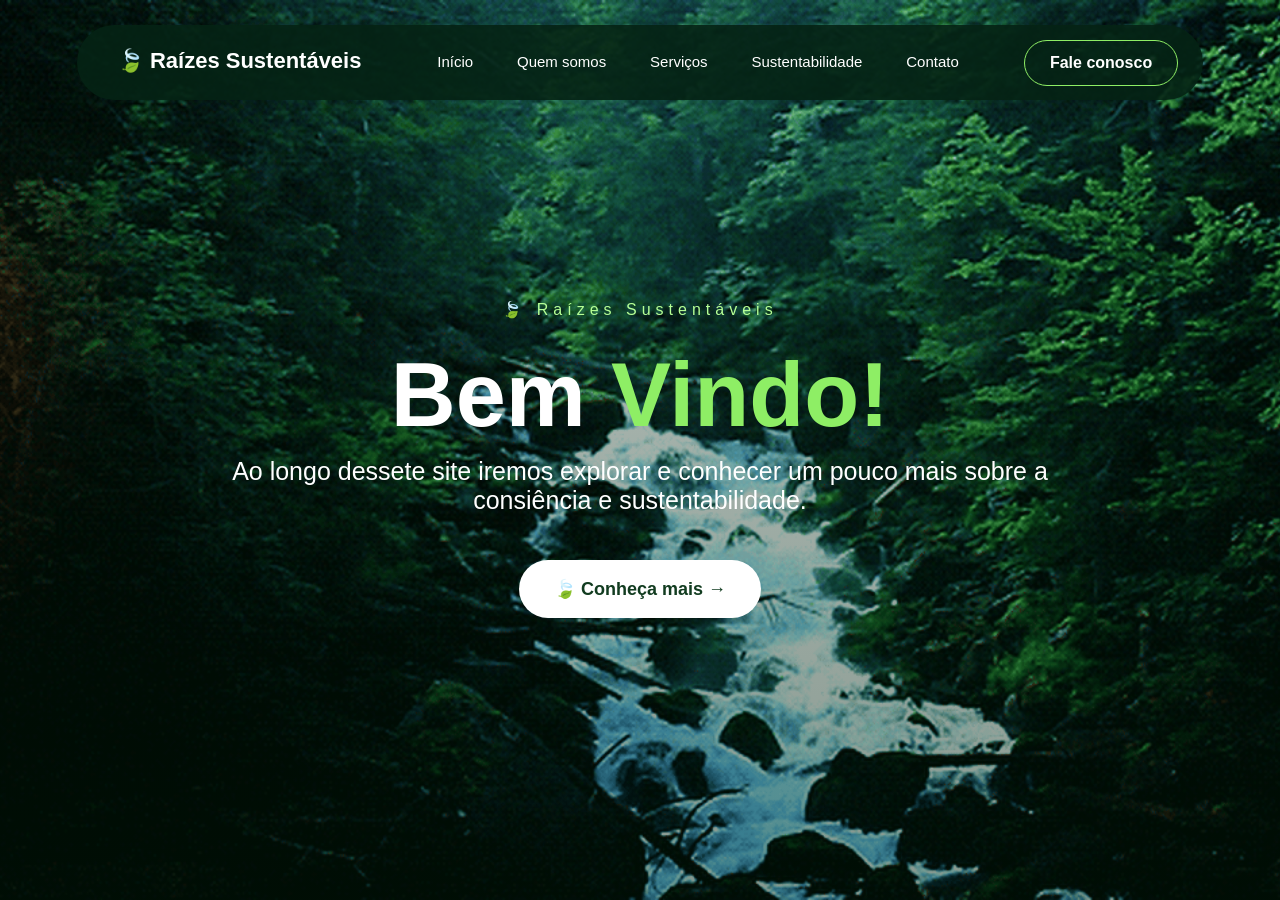
==== index.html @ 427de269 "Add files via upload" ====
<!DOCTYPE html>
<html lang="pt-br">

<head>
    <meta charset="UTF-8">
    <title>Raízes Sustentáveis</title>
    <link rel="stylesheet" href="style.css">
</head>

<body>

    <div class="inicio">

        <div class="menu">

            <div class="logo">
                🍃 Raízes Sustentáveis
            </div>

            <div class="links">
                <a href="#">Início</a>
                <a href="#">Quem somos</a>
                <a href="#">Serviços</a>
                <a href="#">Sustentabilidade</a>
                <a href="#">Contato</a>
            </div>

            <div class="botao-contato">
                <a href="#">Fale conosco</a>
            </div>

        </div>


        <div class="conteudo">

            <p class="nome">🍃 Raízes Sustentáveis</p>

            <h1>
                Bem <span>Vindo!</span>
            </h1>

            <p class="descricao">
                Ao longo dessete site iremos explorar e conhecer um pouco mais sobre a consiência e sustentabilidade.
            </p>

            <a class="botao" href="#">
                🍃 Conheça mais →
            </a>

        </div>

    </div>

</body>

</html>
---- style.css ----
* {
    margin: 0px;
    padding: 0px;
}

body {
    font-family: Arial, sans-serif;
}


/* FUNDO */

.inicio {
    width: 100%;
    height: 900px;

    background-image:
        linear-gradient(
            rgba(0, 30, 10, 0.25),
            rgba(0, 30, 10, 0.45)
        ),
        url("floresta_fundo.gif");

    background-size: cover;
    background-position: center;
}


/* MENU */

.menu {
    position: relative;

    width: 88%;
    height: 75px;

    top: 25px;
    left: 6%;

    background-color: rgba(5, 35, 20, 0.90);

    border-radius: 40px;
}


/* LOGO */

.logo {
    position: absolute;

    left: 40px;
    top: 23px;

    color: white;
    font-size: 22px;
    font-weight: bold;
}


/* LINKS */

.links {
    position: absolute;

    width: 50%;
    left: 32%;
    top: 28px;
}

.links a {
    color: white;

    text-decoration: none;

    margin-right: 7%;

    font-size: 15px;
}

.links a:hover {
    color: #8eee65;
}


/* BOTÃO FALE CONOSCO */

.botao-contato {
    position: absolute;

    right: 25px;
    top: 15px;

    border: 1px solid #8eee65;

    border-radius: 30px;

    padding: 13px 25px;
}

.botao-contato a {
    color: white;

    text-decoration: none;

    font-weight: bold;
}


/* CONTEÚDO PRINCIPAL */

.conteudo {
    position: absolute;

    width: 70%;

    top: 300px;
    left: 15%;

    text-align: center;

    color: white;
}


/* MONTEIRO AMBIENTAL */

.nome {
    font-size: 16px;

    letter-spacing: 5px;

    margin-bottom: 25px;

    color: #b6ff96;
}


/* TÍTULO */

.conteudo h1 {
    font-size: 90px;

    margin-bottom: 10px;
}

.conteudo h1 span {
    color: #8eee65;
}


/* DESCRIÇÃO */

.descricao {
    font-size: 25px;

    margin-bottom: 45px;
}


/* BOTÃO CONHEÇA MAIS */

.botao {
    display: inline-block;

    background-color: white;

    color: #123c20;

    text-decoration: none;

    font-size: 18px;
    font-weight: bold;

    padding: 18px 35px;

    border-radius: 35px;
}

.botao:hover {
    background-color: #8eee65;

    color: #123c20;
}
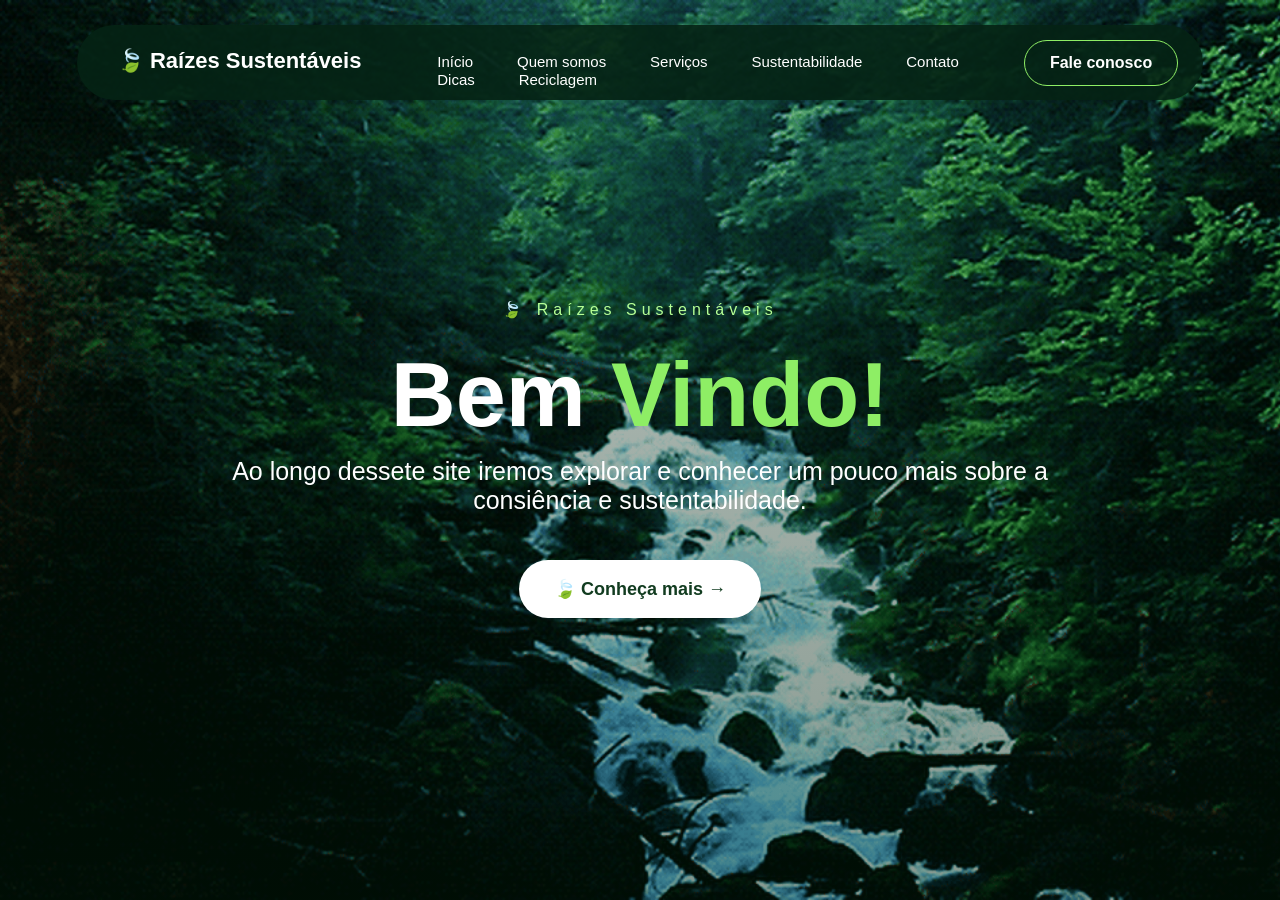
==== commit d1251cc6: "Add files via upload" ====
--- a/index.html
+++ b/index.html
@@ -18,15 +18,17 @@
             </div>
 
             <div class="links">
-                <a href="#">Início</a>
-                <a href="#">Quem somos</a>
-                <a href="#">Serviços</a>
-                <a href="#">Sustentabilidade</a>
-                <a href="#">Contato</a>
+                <a href="index.html">Início</a><!-- dicas sobre como manter a saude no hambiente no dia a dia   -->
+                <a href="QuemSomos.html">Quem somos</a>  <!-- quem somos vulgo sobre nos   -->
+                <a href="Servicos.html">Serviços</a><!-- serviços q oferecemos   -->
+                <a href="Sustemtabilidade.html">Sustentabilidade</a> <!--    -->
+                <a href="contatos.html">Contato</a><!-- dicas sobre como manter a saude no hambiente no dia a dia   -->
+                <a href="Dicas.html">Dicas</a>   <!-- dicas sobre como manter a saude no hambiente no dia a dia   -->
+                <a href="Reciclagem.html">Reciclagem</a><!--    -->
             </div>
 
             <div class="botao-contato">
-                <a href="#">Fale conosco</a>
+                <a href="Falecomnoix.html">Fale conosco</a>
             </div>
 
         </div>
